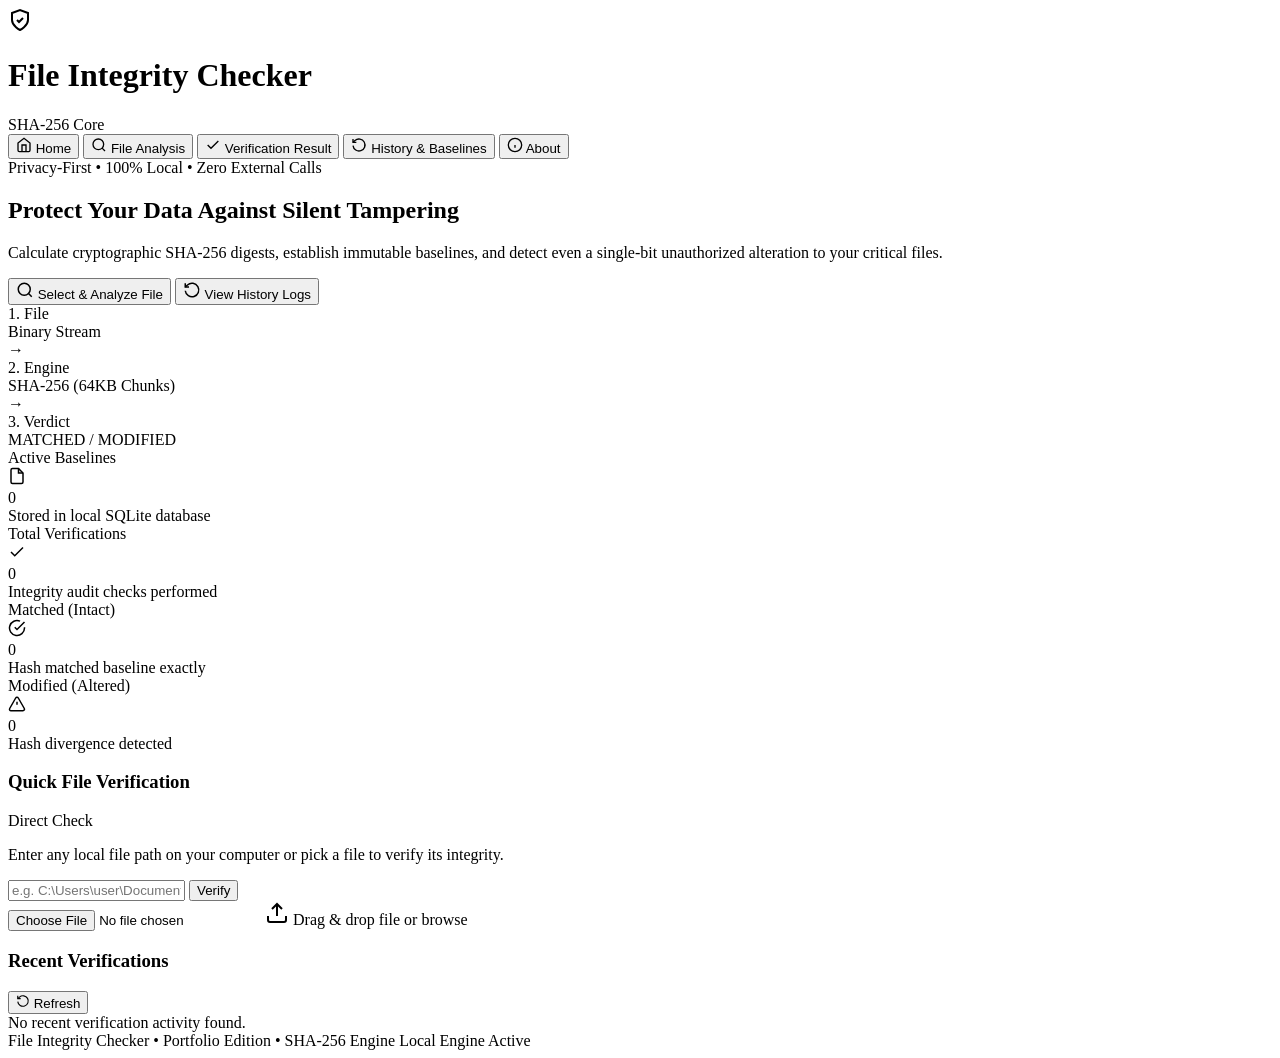
==== web/templates/index.html @ fd6d2591 "feat: complete file integrity checker application with core engine, web UI, CLI, tests, and document" ====
<!DOCTYPE html>
<html lang="en">
<head>
  <meta charset="UTF-8">
  <meta name="viewport" content="width=device-width, initial-scale=1.0">
  <title>File Integrity Checker — Cryptographic SHA-256 Verification</title>
  <meta name="description" content="A lightweight, local cybersecurity utility to establish trusted SHA-256 baselines, detect unauthorized file modifications, and verify file integrity.">
  <link rel="preconnect" href="https://fonts.googleapis.com">
  <link rel="preconnect" href="https://fonts.gstatic.com" crossorigin>
  <link href="https://fonts.googleapis.com/css2?family=Inter:wght@300;400;500;600;700&family=JetBrains+Mono:wght@400;500;600&display=swap" rel="stylesheet">
  <link rel="stylesheet" href="/static/css/style.css">
</head>
<body class="dark-theme">
  <!-- Toast Container -->
  <div id="toastContainer" class="toast-container" aria-live="polite"></div>

  <!-- Header & Navigation -->
  <header class="app-header">
    <div class="header-container">
      <div class="brand">
        <div class="brand-icon">
          <svg width="24" height="24" viewBox="0 0 24 24" fill="none" stroke="currentColor" stroke-width="2">
            <path d="M12 22s8-4 8-10V5l-8-3-8 3v7c0 6 8 10 8 10z"/>
            <path d="m9 12 2 2 4-4"/>
          </svg>
        </div>
        <div class="brand-text">
          <h1 class="brand-title">File Integrity Checker</h1>
          <span class="brand-badge">SHA-256 Core</span>
        </div>
      </div>

      <nav class="nav-tabs" role="tablist" aria-label="Main Navigation">
        <button id="tabNavHome" class="nav-tab active" role="tab" aria-selected="true" aria-controls="screenHome" data-tab="home">
          <svg width="16" height="16" viewBox="0 0 24 24" fill="none" stroke="currentColor" stroke-width="2"><path d="m3 9 9-7 9 7v11a2 2 0 0 1-2 2H5a2 2 0 0 1-2-2z"/><polyline points="9 22 9 12 15 12 15 22"/></svg>
          Home
        </button>
        <button id="tabNavAnalyze" class="nav-tab" role="tab" aria-selected="false" aria-controls="screenAnalyze" data-tab="analyze">
          <svg width="16" height="16" viewBox="0 0 24 24" fill="none" stroke="currentColor" stroke-width="2"><circle cx="11" cy="11" r="8"/><path d="m21 21-4.3-4.3"/></svg>
          File Analysis
        </button>
        <button id="tabNavResult" class="nav-tab" role="tab" aria-selected="false" aria-controls="screenResult" data-tab="result">
          <svg width="16" height="16" viewBox="0 0 24 24" fill="none" stroke="currentColor" stroke-width="2"><polyline points="20 6 9 17 4 12"/></svg>
          Verification Result
        </button>
        <button id="tabNavHistory" class="nav-tab" role="tab" aria-selected="false" aria-controls="screenHistory" data-tab="history">
          <svg width="16" height="16" viewBox="0 0 24 24" fill="none" stroke="currentColor" stroke-width="2"><path d="M3 3v5h5"/><path d="M3.05 13A9 9 0 1 0 6 5.3L3 8"/></svg>
          History & Baselines
        </button>
        <button id="tabNavAbout" class="nav-tab" role="tab" aria-selected="false" aria-controls="screenAbout" data-tab="about">
          <svg width="16" height="16" viewBox="0 0 24 24" fill="none" stroke="currentColor" stroke-width="2"><circle cx="12" cy="12" r="10"/><path d="M12 16v-4"/><path d="M12 8h.01"/></svg>
          About
        </button>
      </nav>
    </div>
  </header>

  <!-- Main Content Layout -->
  <main class="main-content">
    
    <!-- ================================================================= -->
    <!-- SCREEN 1: HOME / DASHBOARD                                         -->
    <!-- ================================================================= -->
    <section id="screenHome" class="screen-view active" role="tabpanel" aria-labelledby="tabNavHome">
      <div class="hero-card">
        <div class="hero-content">
          <span class="hero-pill">Privacy-First • 100% Local • Zero External Calls</span>
          <h2 class="hero-title">Protect Your Data Against Silent Tampering</h2>
          <p class="hero-subtitle">
            Calculate cryptographic SHA-256 digests, establish immutable baselines, and detect even a single-bit unauthorized alteration to your critical files.
          </p>
          <div class="hero-actions">
            <button id="btnHeroAnalyze" class="btn btn-primary">
              <svg width="18" height="18" viewBox="0 0 24 24" fill="none" stroke="currentColor" stroke-width="2"><circle cx="11" cy="11" r="8"/><path d="m21 21-4.3-4.3"/></svg>
              Select & Analyze File
            </button>
            <button id="btnHeroHistory" class="btn btn-secondary">
              <svg width="18" height="18" viewBox="0 0 24 24" fill="none" stroke="currentColor" stroke-width="2"><path d="M3 3v5h5"/><path d="M3.05 13A9 9 0 1 0 6 5.3L3 8"/></svg>
              View History Logs
            </button>
          </div>
        </div>
        <div class="hero-graphic">
          <div class="hash-flow-visual">
            <div class="flow-step">
              <span class="flow-badge">1. File</span>
              <div class="flow-card">Binary Stream</div>
            </div>
            <div class="flow-arrow">→</div>
            <div class="flow-step">
              <span class="flow-badge">2. Engine</span>
              <div class="flow-card">SHA-256 (64KB Chunks)</div>
            </div>
            <div class="flow-arrow">→</div>
            <div class="flow-step">
              <span class="flow-badge">3. Verdict</span>
              <div class="flow-card status-matched-text">MATCHED / MODIFIED</div>
            </div>
          </div>
        </div>
      </div>

      <!-- Quick Metrics Summary -->
      <div class="metrics-grid">
        <div class="metric-card">
          <div class="metric-header">
            <span class="metric-label">Active Baselines</span>
            <div class="metric-icon icon-blue">
              <svg width="18" height="18" viewBox="0 0 24 24" fill="none" stroke="currentColor" stroke-width="2"><path d="M14 2H6a2 2 0 0 0-2 2v16a2 2 0 0 0 2 2h12a2 2 0 0 0 2-2V8z"/><polyline points="14 2 14 8 20 8"/></svg>
            </div>
          </div>
          <div id="statTotalBaselines" class="metric-value">0</div>
          <span class="metric-hint">Stored in local SQLite database</span>
        </div>

        <div class="metric-card">
          <div class="metric-header">
            <span class="metric-label">Total Verifications</span>
            <div class="metric-icon icon-cyan">
              <svg width="18" height="18" viewBox="0 0 24 24" fill="none" stroke="currentColor" stroke-width="2"><polyline points="20 6 9 17 4 12"/></svg>
            </div>
          </div>
          <div id="statTotalVerifications" class="metric-value">0</div>
          <span class="metric-hint">Integrity audit checks performed</span>
        </div>

        <div class="metric-card">
          <div class="metric-header">
            <span class="metric-label">Matched (Intact)</span>
            <div class="metric-icon icon-green">
              <svg width="18" height="18" viewBox="0 0 24 24" fill="none" stroke="currentColor" stroke-width="2"><path d="M22 11.08V12a10 10 0 1 1-5.93-9.14"/><polyline points="22 4 12 14.01 9 11.01"/></svg>
            </div>
          </div>
          <div id="statMatched" class="metric-value text-green">0</div>
          <span class="metric-hint">Hash matched baseline exactly</span>
        </div>

        <div class="metric-card">
          <div class="metric-header">
            <span class="metric-label">Modified (Altered)</span>
            <div class="metric-icon icon-amber">
              <svg width="18" height="18" viewBox="0 0 24 24" fill="none" stroke="currentColor" stroke-width="2"><path d="m21.73 18-8-14a2 2 0 0 0-3.48 0l-8 14A2 2 0 0 0 4 21h16a2 2 0 0 0 1.73-3Z"/><line x1="12" y1="9" x2="12" y2="13"/><line x1="12" y1="17" x2="12.01" y2="17"/></svg>
            </div>
          </div>
          <div id="statModified" class="metric-value text-amber">0</div>
          <span class="metric-hint">Hash divergence detected</span>
        </div>
      </div>

      <!-- Quick Action / Recent Verification Section -->
      <div class="home-two-col">
        <!-- Fast Verification Card -->
        <div class="panel-card">
          <div class="panel-header">
            <h3 class="panel-title">Quick File Verification</h3>
            <span class="panel-tag">Direct Check</span>
          </div>
          <p class="panel-desc">Enter any local file path on your computer or pick a file to verify its integrity.</p>
          <div class="input-group">
            <input type="text" id="quickFilePathInput" class="form-input" placeholder="e.g. C:\Users\user\Documents\contract.pdf" aria-label="Quick file path input">
            <button id="btnQuickVerify" class="btn btn-primary">Verify</button>
          </div>
          <div class="quick-file-drag">
            <input type="file" id="quickFileInput" class="file-hidden-input" aria-label="Upload file for quick verify">
            <label for="quickFileInput" class="file-drop-area">
              <svg width="24" height="24" viewBox="0 0 24 24" fill="none" stroke="currentColor" stroke-width="2"><path d="M21 15v4a2 2 0 0 1-2 2H5a2 2 0 0 1-2-2v-4"/><polyline points="17 8 12 3 7 8"/><line x1="12" y1="3" x2="12" y2="15"/></svg>
              <span>Drag & drop file or browse</span>
            </label>
          </div>
        </div>

        <!-- Recent Audit Activity -->
        <div class="panel-card">
          <div class="panel-header">
            <h3 class="panel-title">Recent Verifications</h3>
            <button id="btnRefreshStats" class="btn btn-ghost btn-sm" title="Refresh metrics and activity">
              <svg width="14" height="14" viewBox="0 0 24 24" fill="none" stroke="currentColor" stroke-width="2"><path d="M3 3v5h5"/><path d="M3.05 13A9 9 0 1 0 6 5.3L3 8"/></svg>
              Refresh
            </button>
          </div>
          <div id="homeRecentActivityList" class="recent-list">
            <div class="empty-state-sm">No recent verification activity found.</div>
          </div>
        </div>
      </div>
    </section>

    <!-- ================================================================= -->
    <!-- SCREEN 2: FILE ANALYSIS                                            -->
    <!-- ================================================================= -->
    <section id="screenAnalyze" class="screen-view" role="tabpanel" aria-labelledby="tabNavAnalyze" hidden>
      <div class="section-header">
        <div>
          <h2 class="section-title">Cryptographic File Analysis</h2>
          <p class="section-desc">Inspect filesystem metadata, stream data through the SHA-256 engine, and establish trusted baselines.</p>
        </div>
      </div>

      <!-- File Input Selector -->
      <div class="panel-card">
        <div class="input-selection-tabs">
          <button id="tabInputPath" class="input-subtab active" data-subtab="path">Local Path Input</button>
          <button id="tabInputUpload" class="input-subtab" data-subtab="upload">File Picker / Drag & Drop</button>
        </div>

        <div id="subtabPathContent" class="subtab-content active">
          <label for="analyzeFilePathInput" class="input-label">Absolute or Relative Local File Path</label>
          <div class="input-group">
            <input type="text" id="analyzeFilePathInput" class="form-input" placeholder="e.g. D:\projects\documents\security_policy.pdf" aria-label="Target file path">
            <button id="btnRunAnalysis" class="btn btn-primary">
              <svg width="16" height="16" viewBox="0 0 24 24" fill="none" stroke="currentColor" stroke-width="2"><circle cx="11" cy="11" r="8"/><path d="m21 21-4.3-4.3"/></svg>
              Analyze File
            </button>
          </div>
          <span class="input-hint">The application reads the file strictly in read-only binary mode. It never executes or transmits file data.</span>
        </div>

        <div id="subtabUploadContent" class="subtab-content">
          <div class="file-dropzone" id="fileDropzone">
            <input type="file" id="analyzeFileInput" class="file-hidden-input" aria-label="Drop target file">
            <div class="dropzone-content">
              <div class="dropzone-icon">
                <svg width="40" height="40" viewBox="0 0 24 24" fill="none" stroke="currentColor" stroke-width="1.5"><path d="M21 15v4a2 2 0 0 1-2 2H5a2 2 0 0 1-2-2v-4"/><polyline points="17 8 12 3 7 8"/><line x1="12" y1="3" x2="12" y2="15"/></svg>
              </div>
              <p class="dropzone-text"><strong>Click to browse</strong> or drag & drop a file here</p>
              <span class="dropzone-hint">Files are staged locally for chunked SHA-256 analysis</span>
            </div>
          </div>
        </div>
      </div>

      <!-- Analysis Results Card (Hidden until analyzed) -->
      <div id="analysisResultCard" class="panel-card analysis-card" style="display: none;">
        <div class="panel-header">
          <div class="file-title-wrapper">
            <div class="file-type-icon">
              <svg width="24" height="24" viewBox="0 0 24 24" fill="none" stroke="currentColor" stroke-width="2"><path d="M14 2H6a2 2 0 0 0-2 2v16a2 2 0 0 0 2 2h12a2 2 0 0 0 2-2V8z"/><polyline points="14 2 14 8 20 8"/></svg>
            </div>
            <div>
              <h3 id="anaFileName" class="panel-title">filename.ext</h3>
              <span id="anaBaselineStatusBadge" class="badge badge-neutral">No Baseline</span>
            </div>
          </div>
          <div class="card-actions">
            <button id="btnCreateBaseline" class="btn btn-success">
              <svg width="16" height="16" viewBox="0 0 24 24" fill="none" stroke="currentColor" stroke-width="2"><path d="M19 21H5a2 2 0 0 1-2-2V5a2 2 0 0 1 2-2h11l5 5v11a2 2 0 0 1-2 2z"/><polyline points="17 21 17 13 7 13 7 21"/><polyline points="7 3 7 8 15 8"/></svg>
              Create / Update Baseline
            </button>
            <button id="btnVerifyAnalyzedFile" class="btn btn-primary">
              <svg width="16" height="16" viewBox="0 0 24 24" fill="none" stroke="currentColor" stroke-width="2"><polyline points="20 6 9 17 4 12"/></svg>
              Verify File Integrity
            </button>
          </div>
        </div>

        <div class="metadata-grid">
          <div class="meta-item">
            <span class="meta-label">Canonical Path</span>
            <div class="meta-value mono" id="anaFilePath">-</div>
          </div>
          <div class="meta-item">
            <span class="meta-label">File Size</span>
            <div class="meta-value" id="anaFileSize">-</div>
          </div>
          <div class="meta-item">
            <span class="meta-label">Last Modified (Disk)</span>
            <div class="meta-value" id="anaLastModified">-</div>
          </div>
          <div class="meta-item">
            <span class="meta-label">Analysis Timestamp</span>
            <div class="meta-value" id="anaAnalysisTime">-</div>
          </div>
        </div>

        <!-- SHA-256 Digest Box -->
        <div class="hash-box">
          <div class="hash-header">
            <span class="hash-label">
              <svg width="14" height="14" viewBox="0 0 24 24" fill="none" stroke="currentColor" stroke-width="2"><rect x="3" y="11" width="18" height="11" rx="2" ry="2"/><path d="M7 11V7a5 5 0 0 1 10 0v4"/></svg>
              SHA-256 Cryptographic Checksum
            </span>
            <button id="btnCopyHash" class="btn btn-ghost btn-xs" title="Copy hash to clipboard">
              <svg width="14" height="14" viewBox="0 0 24 24" fill="none" stroke="currentColor" stroke-width="2"><rect x="9" y="9" width="13" height="13" rx="2" ry="2"/><path d="M5 15H4a2 2 0 0 1-2-2V4a2 2 0 0 1 2-2h9a2 2 0 0 1 2 2v1"/></svg>
              Copy Hash
            </button>
          </div>
          <div class="hash-value mono" id="anaSha256">-</div>
        </div>

        <!-- Baseline Comparison Preview (if exists) -->
        <div id="anaBaselinePreview" class="baseline-preview-card" style="display: none;">
          <div class="baseline-preview-header">
            <span class="panel-tag">Existing Trusted Baseline</span>
            <span id="anaBaselineCreated" class="text-muted">Established: -</span>
          </div>
          <div class="hash-diff-row">
            <div class="hash-diff-item">
              <span class="diff-title">Stored Baseline Hash:</span>
              <div id="anaBaselineHashVal" class="diff-hash mono">-</div>
            </div>
            <div class="hash-diff-item">
              <span class="diff-title">Current File Hash:</span>
              <div id="anaCurrentHashVal" class="diff-hash mono">-</div>
            </div>
          </div>
        </div>
      </div>
    </section>

    <!-- ================================================================= -->
    <!-- SCREEN 3: VERIFICATION RESULT                                      -->
    <!-- ================================================================= -->
    <section id="screenResult" class="screen-view" role="tabpanel" aria-labelledby="tabNavResult" hidden>
      <div class="section-header">
        <div>
          <h2 class="section-title">Integrity Verification Verdict</h2>
          <p class="section-desc">Comprehensive side-by-side comparison between the stored trusted baseline and current cryptographic state.</p>
        </div>
      </div>

      <!-- No result placeholder -->
      <div id="resultEmptyState" class="panel-card empty-container">
        <div class="empty-icon">
          <svg width="48" height="48" viewBox="0 0 24 24" fill="none" stroke="currentColor" stroke-width="1.5"><polyline points="20 6 9 17 4 12"/><circle cx="12" cy="12" r="10"/></svg>
        </div>
        <h3 class="empty-title">No Active Verification</h3>
        <p class="empty-desc">Select a file from the Home or File Analysis screen and initiate a verification check to view detailed results.</p>
        <button id="btnGoToAnalyze" class="btn btn-primary">Go to File Analysis</button>
      </div>

      <!-- Active Result Card -->
      <div id="resultCard" class="result-card" style="display: none;">
        <!-- Status Banner -->
        <div id="resultStatusBanner" class="result-banner status-matched">
          <div class="banner-icon" id="resultStatusIcon">
            <svg width="32" height="32" viewBox="0 0 24 24" fill="none" stroke="currentColor" stroke-width="2.5"><polyline points="20 6 9 17 4 12"/></svg>
          </div>
          <div class="banner-info">
            <span class="banner-status-text" id="resultStatusText">MATCHED</span>
            <p class="banner-explanation" id="resultExplanation">Integrity verified. Current SHA-256 hash matches the trusted baseline exactly.</p>
          </div>
          <div class="banner-actions">
            <button id="btnDownloadReport" class="btn btn-secondary btn-sm">
              <svg width="14" height="14" viewBox="0 0 24 24" fill="none" stroke="currentColor" stroke-width="2"><path d="M21 15v4a2 2 0 0 1-2 2H5a2 2 0 0 1-2-2v-4"/><polyline points="7 10 12 15 17 10"/><line x1="12" y1="15" x2="12" y2="3"/></svg>
              Download Report
            </button>
          </div>
        </div>

        <!-- Target File Information -->
        <div class="result-section">
          <h4 class="result-section-title">Audit Target Details</h4>
          <div class="metadata-grid">
            <div class="meta-item">
              <span class="meta-label">File Name</span>
              <div class="meta-value" id="resFileName">-</div>
            </div>
            <div class="meta-item">
              <span class="meta-label">File Path</span>
              <div class="meta-value mono" id="resFilePath">-</div>
            </div>
            <div class="meta-item">
              <span class="meta-label">Verified At (UTC)</span>
              <div class="meta-value" id="resVerifiedAt">-</div>
            </div>
            <div class="meta-item">
              <span class="meta-label">Baseline Established</span>
              <div class="meta-value" id="resBaselineCreated">-</div>
            </div>
          </div>
        </div>

        <!-- Side-by-Side Cryptographic Digest Diff -->
        <div class="result-section">
          <h4 class="result-section-title">Cryptographic Digest Comparison (SHA-256)</h4>
          <div class="hash-comparison-table">
            <div class="hash-row">
              <div class="hash-cell-label">
                <span class="badge badge-neutral">Baseline Digest</span>
              </div>
              <div class="hash-cell-value mono" id="resBaselineHash">-</div>
              <div class="hash-cell-action">
                <button class="btn btn-ghost btn-xs" id="btnCopyBaselineHash" title="Copy baseline hash">Copy</button>
              </div>
            </div>
            <div class="hash-row">
              <div class="hash-cell-label">
                <span class="badge badge-neutral">Current Digest</span>
              </div>
              <div class="hash-cell-value mono" id="resCurrentHash">-</div>
              <div class="hash-cell-action">
                <button class="btn btn-ghost btn-xs" id="btnCopyCurrentHash" title="Copy current hash">Copy</button>
              </div>
            </div>
          </div>
        </div>

        <!-- Context & Security Guidance -->
        <div class="result-section advisory-box">
          <div class="advisory-icon">
            <svg width="20" height="20" viewBox="0 0 24 24" fill="none" stroke="currentColor" stroke-width="2"><circle cx="12" cy="12" r="10"/><line x1="12" y1="8" x2="12" y2="12"/><line x1="12" y1="16" x2="12.01" y2="16"/></svg>
          </div>
          <div class="advisory-text">
            <strong>Security Advisory:</strong>
            <p id="resAdvisoryText">
              A <code>MATCHED</code> result confirms cryptographic consistency with the established baseline. It verifies that not a single bit has been altered, injected, or truncated since the baseline was recorded. It does not replace behavior-based antivirus scanning.
            </p>
          </div>
        </div>
      </div>
    </section>

    <!-- ================================================================= -->
    <!-- SCREEN 4: HISTORY & BASELINES                                      -->
    <!-- ================================================================= -->
    <section id="screenHistory" class="screen-view" role="tabpanel" aria-labelledby="tabNavHistory" hidden>
      <div class="section-header">
        <div>
          <h2 class="section-title">Verification Audit History & Baselines</h2>
          <p class="section-desc">Persistent local records stored in SQLite database. Review historical verification results and active baselines.</p>
        </div>
      </div>

      <!-- Subtabs: History vs Baselines -->
      <div class="panel-card">
        <div class="history-controls">
          <div class="input-selection-tabs">
            <button id="tabSubHistory" class="input-subtab active" data-historytab="logs">Audit Logs</button>
            <button id="tabSubBaselines" class="input-subtab" data-historytab="baselines">Stored Baselines</button>
          </div>

          <div class="filter-controls" id="historyFilters">
            <label for="filterStatus" class="filter-label">Filter Status:</label>
            <select id="filterStatus" class="form-select">
              <option value="">All Statuses</option>
              <option value="MATCHED">MATCHED</option>
              <option value="MODIFIED">MODIFIED</option>
              <option value="MISSING">MISSING</option>
              <option value="ERROR">ERROR</option>
            </select>
            <button id="btnReloadHistory" class="btn btn-secondary btn-sm">
              <svg width="14" height="14" viewBox="0 0 24 24" fill="none" stroke="currentColor" stroke-width="2"><path d="M3 3v5h5"/><path d="M3.05 13A9 9 0 1 0 6 5.3L3 8"/></svg>
              Refresh
            </button>
          </div>
        </div>

        <!-- History Table View -->
        <div id="historyLogsView" class="table-container">
          <table class="data-table" id="tableHistory">
            <thead>
              <tr>
                <th>ID</th>
                <th>Status</th>
                <th>File Name</th>
                <th>Timestamp (UTC)</th>
                <th>Current SHA-256</th>
                <th>Actions</th>
              </tr>
            </thead>
            <tbody id="historyTableBody">
              <tr><td colspan="6" class="text-center">Loading audit history...</td></tr>
            </tbody>
          </table>
        </div>

        <!-- Baselines Table View -->
        <div id="historyBaselinesView" class="table-container" style="display: none;">
          <table class="data-table" id="tableBaselines">
            <thead>
              <tr>
                <th>ID</th>
                <th>File Name</th>
                <th>Size</th>
                <th>Created (UTC)</th>
                <th>Last Verified</th>
                <th>Baseline SHA-256</th>
                <th>Actions</th>
              </tr>
            </thead>
            <tbody id="baselinesTableBody">
              <tr><td colspan="7" class="text-center">Loading stored baselines...</td></tr>
            </tbody>
          </table>
        </div>
      </div>
    </section>

    <!-- ================================================================= -->
    <!-- SCREEN 5: ABOUT & CONCEPTS                                         -->
    <!-- ================================================================= -->
    <section id="screenAbout" class="screen-view" role="tabpanel" aria-labelledby="tabNavAbout" hidden>
      <div class="section-header">
        <div>
          <h2 class="section-title">About File Integrity Checking</h2>
          <p class="section-desc">Fundamental concepts, cryptographic principles, security guarantees, and tool limitations.</p>
        </div>
      </div>

      <div class="about-grid">
        <!-- Concept Card 1: What is File Integrity? -->
        <div class="panel-card concept-card">
          <div class="concept-icon">
            <svg width="24" height="24" viewBox="0 0 24 24" fill="none" stroke="currentColor" stroke-width="2"><path d="M12 22s8-4 8-10V5l-8-3-8 3v7c0 6 8 10 8 10z"/></svg>
          </div>
          <h3 class="panel-title">What is File Integrity?</h3>
          <p class="concept-text">
            File integrity refers to the assurance that digital files remain intact, genuine, and unaltered from their original trusted state. In cybersecurity, unauthorized changes can occur due to malicious tampering (ransomware, backdoors, trojans), transmission corruption, or accidental disk faults.
          </p>
          <div class="concept-highlight">
            Integrity is the "I" in the foundational <strong>CIA Triad</strong> (Confidentiality, Integrity, Availability).
          </div>
        </div>

        <!-- Concept Card 2: What is SHA-256? -->
        <div class="panel-card concept-card">
          <div class="concept-icon">
            <svg width="24" height="24" viewBox="0 0 24 24" fill="none" stroke="currentColor" stroke-width="2"><rect x="3" y="11" width="18" height="11" rx="2" ry="2"/><path d="M7 11V7a5 5 0 0 1 10 0v4"/></svg>
          </div>
          <h3 class="panel-title">What is SHA-256?</h3>
          <p class="concept-text">
            <strong>Secure Hash Algorithm 256-bit</strong> (SHA-256) is a member of the NIST-standardized SHA-2 family. It maps arbitrary data of any size into a fixed-length 256-bit (64-character hexadecimal) cryptographic digest.
          </p>
          <ul class="concept-list">
            <li><strong>Deterministic:</strong> The same file content always produces the exact same 64-character hash.</li>
            <li><strong>Avalanche Effect:</strong> Changing just 1 bit in a multi-gigabyte file completely randomizes the output hash digest.</li>
            <li><strong>Collision Resistant:</strong> Computationally impossible to find two different files that produce the same digest.</li>
          </ul>
        </div>

        <!-- Concept Card 3: Hashing vs Encryption -->
        <div class="panel-card concept-card">
          <div class="concept-icon">
            <svg width="24" height="24" viewBox="0 0 24 24" fill="none" stroke="currentColor" stroke-width="2"><polyline points="16 18 22 12 16 6"/><polyline points="8 6 2 12 8 18"/></svg>
          </div>
          <h3 class="panel-title">Hashing vs Encryption</h3>
          <p class="concept-text">
            A common misconception in cybersecurity is confusing cryptographic hashing with encryption.
          </p>
          <div class="comparison-pills">
            <div class="pill-box">
              <span class="pill-title text-green">Hashing (One-Way)</span>
              <p>Irreversible mathematical transformation. You cannot recover the original file from the hash digest. Used for <strong>integrity</strong> verification.</p>
            </div>
            <div class="pill-box">
              <span class="pill-title text-blue">Encryption (Two-Way)</span>
              <p>Reversible transformation requiring a secret key to decrypt back to plaintext. Used for <strong>confidentiality</strong>.</p>
            </div>
          </div>
        </div>

        <!-- Concept Card 4: Tool Scope & Limitations -->
        <div class="panel-card concept-card">
          <div class="concept-icon">
            <svg width="24" height="24" viewBox="0 0 24 24" fill="none" stroke="currentColor" stroke-width="2"><circle cx="12" cy="12" r="10"/><line x1="4.93" y1="4.93" x2="19.07" y2="19.07"/></svg>
          </div>
          <h3 class="panel-title">Scope & Limitations</h3>
          <p class="concept-text">
            Understanding what this utility does and does not do is essential for practical security posture:
          </p>
          <ul class="concept-list">
            <li><strong>MATCHED != Malware-Free:</strong> If you baseline a malicious file, a MATCHED check only confirms the file is identical to that malicious baseline.</li>
            <li><strong>Local Scope:</strong> Baselines and verification histories are kept strictly in a local SQLite file (<code>integrity_checker.db</code>).</li>
            <li><strong>Zero External Transmission:</strong> Your files and hashes are never sent across a network or uploaded to cloud services.</li>
          </ul>
        </div>
      </div>
    </section>

  </main>

  <!-- Report Modal -->
  <div id="reportModal" class="modal-overlay" style="display: none;" role="dialog" aria-modal="true" aria-labelledby="modalTitle">
    <div class="modal-dialog">
      <div class="modal-header">
        <h3 id="modalTitle" class="modal-title">Verification Audit Report</h3>
        <button id="btnCloseModal" class="modal-close" aria-label="Close modal">&times;</button>
      </div>
      <div class="modal-body">
        <pre id="modalReportContent" class="modal-pre"></pre>
      </div>
      <div class="modal-footer">
        <button id="btnCopyModalReport" class="btn btn-secondary">Copy to Clipboard</button>
        <button id="btnDownloadModalReport" class="btn btn-primary">Save to File</button>
      </div>
    </div>
  </div>

  <footer class="app-footer">
    <div class="footer-container">
      <span>File Integrity Checker • Portfolio Edition • SHA-256 Engine</span>
      <span class="footer-status">
        <span class="status-indicator-dot"></span> Local Engine Active
      </span>
    </div>
  </footer>

  <script src="/static/js/app.js"></script>
</body>
</html>
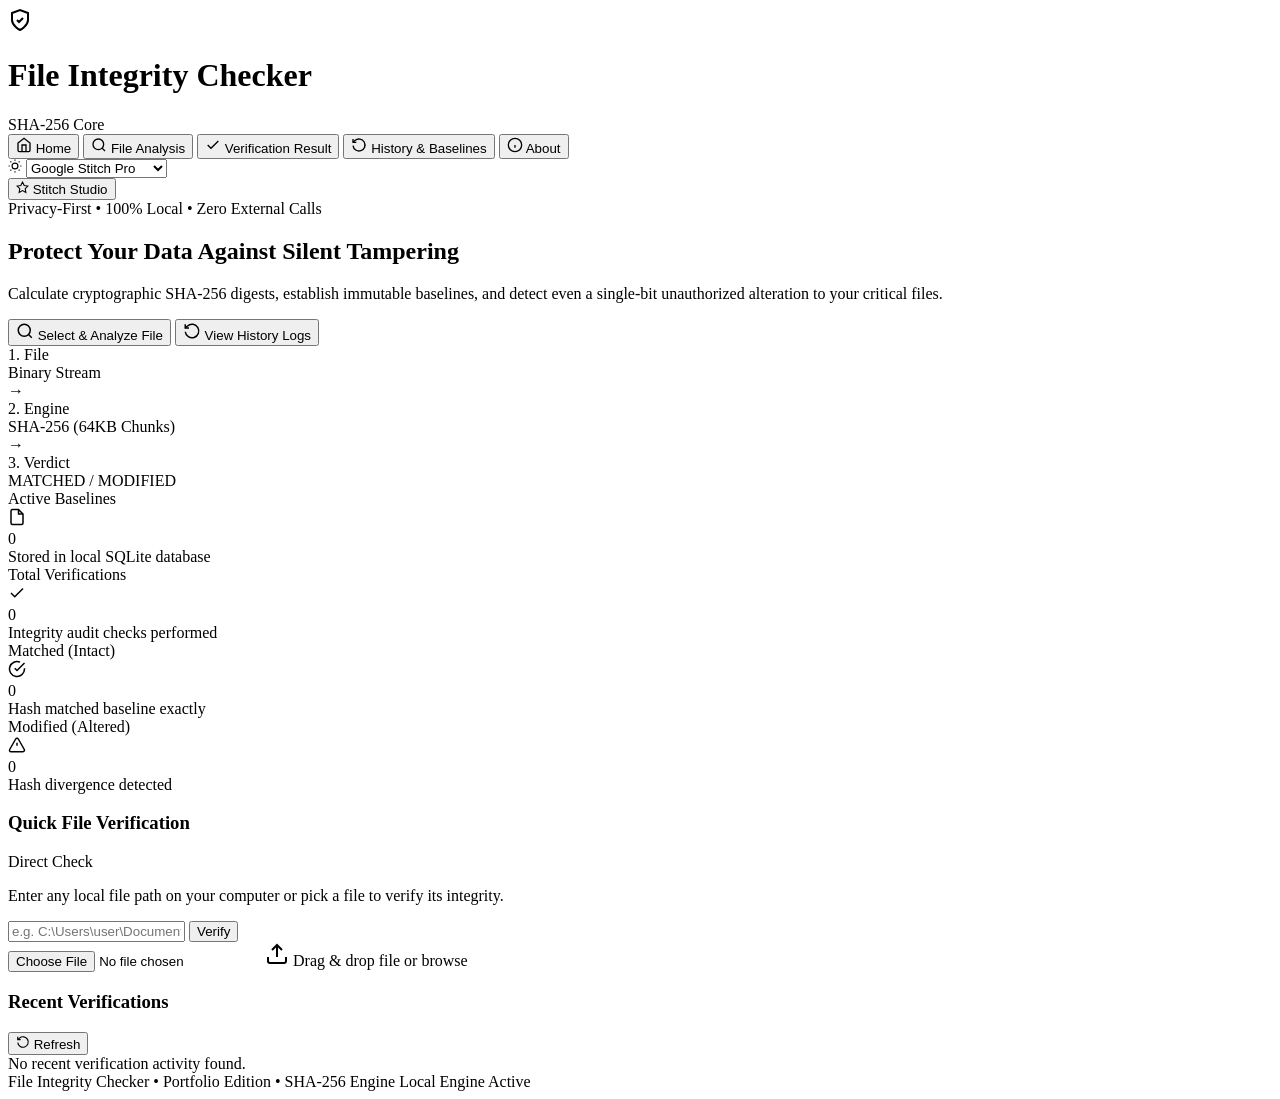
==== commit 1d8d27f8: "feat(ui): add Google Stitch Pro theme, multi-theme switcher, and Stitch Studio token bridge" ====
--- a/web/templates/index.html
+++ b/web/templates/index.html
@@ -52,6 +52,27 @@
           About
         </button>
       </nav>
+
+      <!-- Theme Switcher & Google Stitch Studio -->
+      <div class="header-actions">
+        <div class="theme-selector-box">
+          <svg class="theme-icon" width="14" height="14" viewBox="0 0 24 24" fill="none" stroke="currentColor" stroke-width="2">
+            <circle cx="12" cy="12" r="5"/><path d="M12 1v2M12 21v2M4.22 4.22l1.42 1.42M18.36 18.36l1.42 1.42M1 12h2M21 12h2M4.22 19.78l1.42-1.42M18.36 5.64l1.42-1.42"/>
+          </svg>
+          <select id="themeSelect" class="theme-dropdown" aria-label="Select UI Theme">
+            <option value="stitch-dark">Google Stitch Pro</option>
+            <option value="cyber-obsidian">Obsidian Matrix</option>
+            <option value="midnight-neon">Midnight Cyberpunk</option>
+            <option value="clean-slate">Slate Titanium</option>
+          </select>
+        </div>
+        <button id="btnOpenStitchStudio" class="btn-stitch-badge" title="Open Google Stitch Design Studio & Token Bridge" type="button">
+          <svg width="13" height="13" viewBox="0 0 24 24" fill="none" stroke="currentColor" stroke-width="2">
+            <polygon points="12 2 15.09 8.26 22 9.27 17 14.14 18.18 21.02 12 17.77 5.82 21.02 7 14.14 2 9.27 8.91 8.26 12 2"/>
+          </svg>
+          <span>Stitch Studio</span>
+        </button>
+      </div>
     </div>
   </header>
 
@@ -396,14 +417,14 @@
         </div>
 
         <!-- Context & Security Guidance -->
-        <div class="result-section advisory-box">
-          <div class="advisory-icon">
+        <div id="resAdvisoryCard" class="result-section advisory-box">
+          <div class="advisory-icon" id="resAdvisoryIcon">
             <svg width="20" height="20" viewBox="0 0 24 24" fill="none" stroke="currentColor" stroke-width="2"><circle cx="12" cy="12" r="10"/><line x1="12" y1="8" x2="12" y2="12"/><line x1="12" y1="16" x2="12.01" y2="16"/></svg>
           </div>
           <div class="advisory-text">
-            <strong>Security Advisory:</strong>
+            <strong id="resAdvisoryTitle">Security Advisory:</strong>
             <p id="resAdvisoryText">
-              A <code>MATCHED</code> result confirms cryptographic consistency with the established baseline. It verifies that not a single bit has been altered, injected, or truncated since the baseline was recorded. It does not replace behavior-based antivirus scanning.
+              Verification details and tailored cryptographic guidance will be displayed here.
             </p>
           </div>
         </div>
@@ -564,6 +585,24 @@
             <li><strong>Zero External Transmission:</strong> Your files and hashes are never sent across a network or uploaded to cloud services.</li>
           </ul>
         </div>
+
+        <!-- Concept Card 5: Google Stitch Integration -->
+        <div class="panel-card concept-card">
+          <div class="concept-icon stitch-accent-icon">
+            <svg width="24" height="24" viewBox="0 0 24 24" fill="none" stroke="currentColor" stroke-width="2">
+              <polygon points="12 2 15.09 8.26 22 9.27 17 14.14 18.18 21.02 12 17.77 5.82 21.02 7 14.14 2 9.27 8.91 8.26 12 2"/>
+            </svg>
+          </div>
+          <h3 class="panel-title">Google Stitch Integration & Tokens</h3>
+          <p class="concept-text">
+            Architected with Google Stitch (Google Labs AI design-to-code suite at <code>stitch.withgoogle.com</code>):
+          </p>
+          <ul class="concept-list">
+            <li><strong>AI-Native Design Tokens:</strong> Uses modular CSS custom properties aligned with Google Stitch token schemas.</li>
+            <li><strong>Interactive Stitch Studio:</strong> Export active design tokens or import custom JSON tokens on the fly.</li>
+            <li><strong>Local Isolation:</strong> Design tokens apply strictly in your client browser. File digests and database records remain 100% private and offline.</li>
+          </ul>
+        </div>
       </div>
     </section>
 
@@ -582,6 +621,83 @@
       <div class="modal-footer">
         <button id="btnCopyModalReport" class="btn btn-secondary">Copy to Clipboard</button>
         <button id="btnDownloadModalReport" class="btn btn-primary">Save to File</button>
+      </div>
+    </div>
+  </div>
+
+  <!-- Google Stitch Studio & Token Bridge Modal -->
+  <div id="stitchModal" class="modal-overlay" style="display: none;" role="dialog" aria-modal="true" aria-labelledby="stitchModalTitle">
+    <div class="modal-dialog modal-dialog-lg">
+      <div class="modal-header">
+        <div class="stitch-header-group">
+          <div class="stitch-badge">
+            <svg width="14" height="14" viewBox="0 0 24 24" fill="none" stroke="currentColor" stroke-width="2">
+              <polygon points="12 2 15.09 8.26 22 9.27 17 14.14 18.18 21.02 12 17.77 5.82 21.02 7 14.14 2 9.27 8.91 8.26 12 2"/>
+            </svg>
+            <span>Google Stitch Bridge</span>
+          </div>
+          <h3 id="stitchModalTitle" class="modal-title">Google Stitch Design Studio & Token Sync</h3>
+        </div>
+        <button id="btnCloseStitchModal" class="modal-close" aria-label="Close Stitch Studio">&times;</button>
+      </div>
+
+      <div class="modal-body">
+        <div class="stitch-connection-banner">
+          <div class="stitch-pulse-dot"></div>
+          <div>
+            <strong>Google Stitch Connected (Local Mode)</strong>
+            <p>Export tokens for Google Stitch (stitch.withgoogle.com) or import custom AI-generated JSON palettes.</p>
+          </div>
+        </div>
+
+        <div class="stitch-section">
+          <label class="stitch-label">Quick Preset Palettes:</label>
+          <div class="stitch-presets-row">
+            <button type="button" class="stitch-preset-btn" data-preset="stitch-dark">
+              <span class="preset-swatch stitch-swatch-cyan"></span> Google Stitch Pro
+            </button>
+            <button type="button" class="stitch-preset-btn" data-preset="cyber-obsidian">
+              <span class="preset-swatch stitch-swatch-emerald"></span> Obsidian Matrix
+            </button>
+            <button type="button" class="stitch-preset-btn" data-preset="midnight-neon">
+              <span class="preset-swatch stitch-swatch-magenta"></span> Midnight Cyberpunk
+            </button>
+            <button type="button" class="stitch-preset-btn" data-preset="clean-slate">
+              <span class="preset-swatch stitch-swatch-sky"></span> Slate Titanium
+            </button>
+          </div>
+        </div>
+
+        <div class="stitch-section">
+          <div class="stitch-label-row">
+            <label for="stitchTokenEditor" class="stitch-label">Active Design Tokens (JSON):</label>
+            <span class="stitch-schema-tag">Stitch v2 Token Spec</span>
+          </div>
+          <textarea id="stitchTokenEditor" class="stitch-token-textarea" rows="8" spellcheck="false" aria-label="Google Stitch Design Tokens JSON"></textarea>
+          <div id="stitchTokenFeedback" class="stitch-feedback"></div>
+        </div>
+
+        <div class="stitch-actions-row">
+          <button id="btnCopyStitchTokens" type="button" class="btn btn-secondary btn-sm">
+            <svg width="14" height="14" viewBox="0 0 24 24" fill="none" stroke="currentColor" stroke-width="2"><rect x="9" y="9" width="13" height="13" rx="2" ry="2"/><path d="M5 15H4a2 2 0 0 1-2-2V4a2 2 0 0 1 2-2h9a2 2 0 0 1 2 2v1"/></svg>
+            Copy Tokens (JSON)
+          </button>
+          <button id="btnApplyStitchTokens" type="button" class="btn btn-primary btn-sm">
+            <svg width="14" height="14" viewBox="0 0 24 24" fill="none" stroke="currentColor" stroke-width="2"><polyline points="20 6 9 17 4 12"/></svg>
+            Apply Custom Tokens
+          </button>
+          <button id="btnResetStitchTokens" type="button" class="btn btn-outline btn-sm">
+            Reset to Stitch Pro
+          </button>
+          <a href="https://stitch.withgoogle.com" target="_blank" rel="noopener noreferrer" class="btn btn-outline btn-sm stitch-external-link">
+            <span>Open Google Stitch</span>
+            <svg width="12" height="12" viewBox="0 0 24 24" fill="none" stroke="currentColor" stroke-width="2"><path d="M18 13v6a2 2 0 0 1-2 2H5a2 2 0 0 1-2-2V8a2 2 0 0 1 2-2h6"/><polyline points="15 3 21 3 21 9"/><line x1="10" y1="14" x2="21" y2="3"/></svg>
+          </a>
+        </div>
+      </div>
+
+      <div class="modal-footer">
+        <button id="btnDoneStitchModal" class="btn btn-secondary">Done</button>
       </div>
     </div>
   </div>
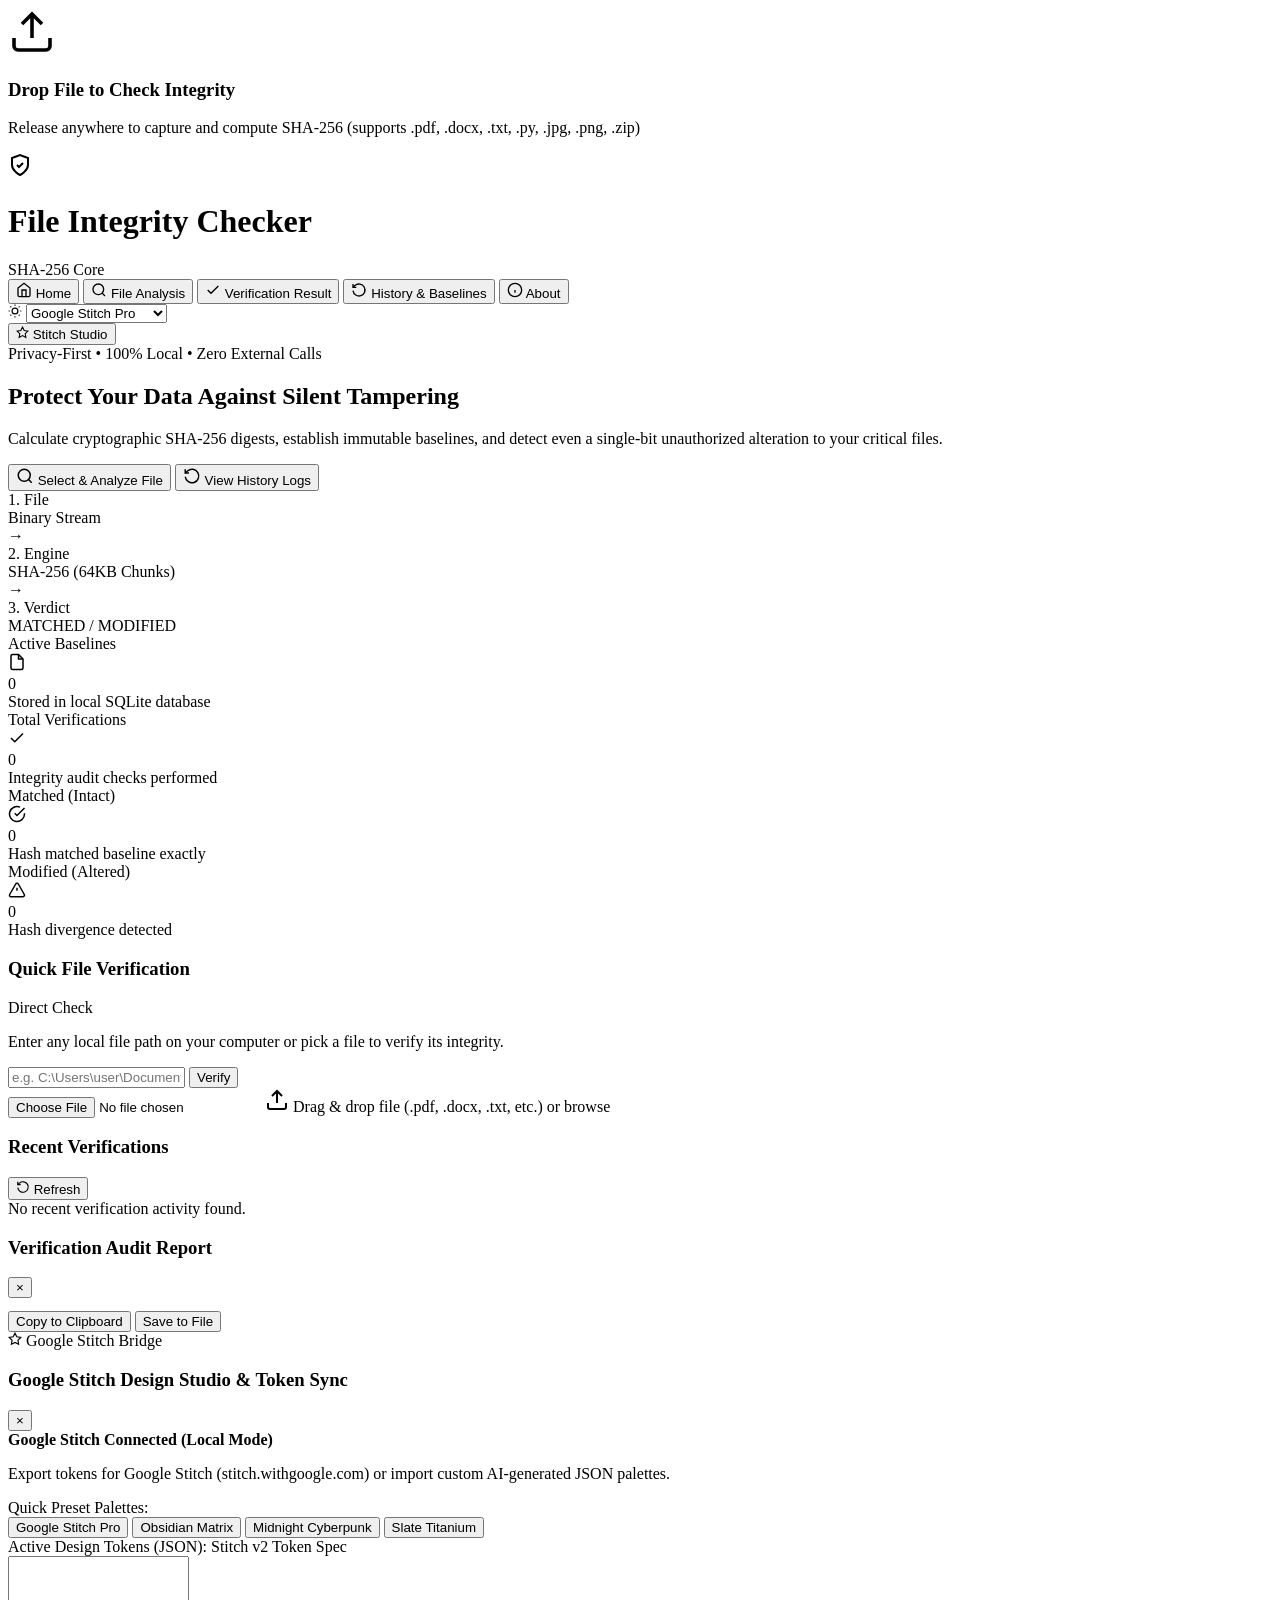
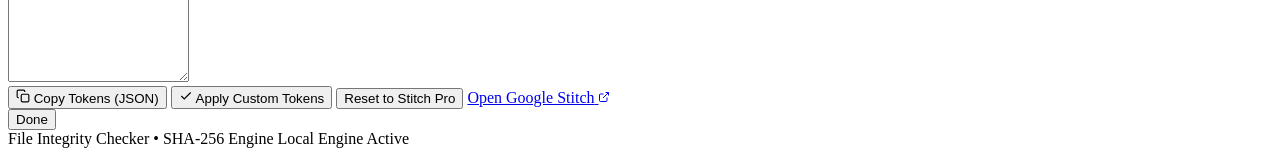
==== commit 01a71a5f: "feat(docs,ui,tests): add multi-format drag-and-drop verification, full photographic evidence, and pr" ====
--- a/web/templates/index.html
+++ b/web/templates/index.html
@@ -8,9 +8,20 @@
   <link rel="preconnect" href="https://fonts.googleapis.com">
   <link rel="preconnect" href="https://fonts.gstatic.com" crossorigin>
   <link href="https://fonts.googleapis.com/css2?family=Inter:wght@300;400;500;600;700&family=JetBrains+Mono:wght@400;500;600&display=swap" rel="stylesheet">
-  <link rel="stylesheet" href="/static/css/style.css">
+  <link rel="stylesheet" href="/static/css/style.css?v=2.7.0">
 </head>
 <body class="dark-theme">
+  <!-- Global Window Drag & Drop Overlay -->
+  <div id="globalDragOverlay" class="global-drag-overlay" aria-hidden="true">
+    <div class="global-drag-card">
+      <div class="global-drag-icon">
+        <svg width="48" height="48" viewBox="0 0 24 24" fill="none" stroke="currentColor" stroke-width="1.8"><path d="M21 15v4a2 2 0 0 1-2 2H5a2 2 0 0 1-2-2v-4"/><polyline points="17 8 12 3 7 8"/><line x1="12" y1="3" x2="12" y2="15"/></svg>
+      </div>
+      <h3 class="global-drag-title">Drop File to Check Integrity</h3>
+      <p class="global-drag-sub">Release anywhere to capture and compute SHA-256 (supports .pdf, .docx, .txt, .py, .jpg, .png, .zip)</p>
+    </div>
+  </div>
+
   <!-- Toast Container -->
   <div id="toastContainer" class="toast-container" aria-live="polite"></div>
 
@@ -181,11 +192,11 @@
             <input type="text" id="quickFilePathInput" class="form-input" placeholder="e.g. C:\Users\user\Documents\contract.pdf" aria-label="Quick file path input">
             <button id="btnQuickVerify" class="btn btn-primary">Verify</button>
           </div>
-          <div class="quick-file-drag">
+          <div class="quick-file-drag" id="homeDropzoneContainer">
             <input type="file" id="quickFileInput" class="file-hidden-input" aria-label="Upload file for quick verify">
-            <label for="quickFileInput" class="file-drop-area">
+            <label for="quickFileInput" class="file-drop-area" id="quickFileDropArea">
               <svg width="24" height="24" viewBox="0 0 24 24" fill="none" stroke="currentColor" stroke-width="2"><path d="M21 15v4a2 2 0 0 1-2 2H5a2 2 0 0 1-2-2v-4"/><polyline points="17 8 12 3 7 8"/><line x1="12" y1="3" x2="12" y2="15"/></svg>
-              <span>Drag & drop file or browse</span>
+              <span id="quickDropText">Drag &amp; drop file (.pdf, .docx, .txt, etc.) or browse</span>
             </label>
           </div>
         </div>
@@ -237,28 +248,31 @@
         </div>
 
         <div id="subtabUploadContent" class="subtab-content">
-          <div class="file-dropzone" id="fileDropzone">
+          <div class="file-dropzone" id="fileDropzone" role="region" aria-label="File drag and drop zone">
             <input type="file" id="analyzeFileInput" class="file-hidden-input" aria-label="Drop target file">
-            <div class="dropzone-content">
-              <div class="dropzone-icon">
+            <div class="dropzone-content" id="dropzoneContent">
+              <div class="dropzone-icon" id="dropzoneIcon">
                 <svg width="40" height="40" viewBox="0 0 24 24" fill="none" stroke="currentColor" stroke-width="1.5"><path d="M21 15v4a2 2 0 0 1-2 2H5a2 2 0 0 1-2-2v-4"/><polyline points="17 8 12 3 7 8"/><line x1="12" y1="3" x2="12" y2="15"/></svg>
               </div>
-              <p class="dropzone-text"><strong>Click to browse</strong> or drag & drop a file here</p>
-              <span class="dropzone-hint">Files are staged locally for chunked SHA-256 analysis</span>
+              <p class="dropzone-text" id="dropzoneText"><strong>Click to browse</strong> or drag &amp; drop a file here</p>
+              <span class="dropzone-hint" id="dropzoneHint">Supports .txt, .pdf, .docx, .py, .jpg, .png, .zip and all binary files (staged locally)</span>
             </div>
           </div>
         </div>
       </div>
 
       <!-- Analysis Results Card (Hidden until analyzed) -->
-      <div id="analysisResultCard" class="panel-card analysis-card" style="display: none;">
+      <div id="analysisResultCard" class="panel-card analysis-card hidden">
         <div class="panel-header">
           <div class="file-title-wrapper">
             <div class="file-type-icon">
               <svg width="24" height="24" viewBox="0 0 24 24" fill="none" stroke="currentColor" stroke-width="2"><path d="M14 2H6a2 2 0 0 0-2 2v16a2 2 0 0 0 2 2h12a2 2 0 0 0 2-2V8z"/><polyline points="14 2 14 8 20 8"/></svg>
             </div>
             <div>
-              <h3 id="anaFileName" class="panel-title">filename.ext</h3>
+              <div class="file-title-row">
+                <h3 id="anaFileName" class="panel-title">filename.ext</h3>
+                <span id="anaFileExtBadge" class="badge badge-ext">.EXT</span>
+              </div>
               <span id="anaBaselineStatusBadge" class="badge badge-neutral">No Baseline</span>
             </div>
           </div>
@@ -271,17 +285,25 @@
               <svg width="16" height="16" viewBox="0 0 24 24" fill="none" stroke="currentColor" stroke-width="2"><polyline points="20 6 9 17 4 12"/></svg>
               Verify File Integrity
             </button>
+            <button id="btnDownloadAnalyzedFile" class="btn btn-secondary">
+              <svg width="16" height="16" viewBox="0 0 24 24" fill="none" stroke="currentColor" stroke-width="2"><path d="M21 15v4a2 2 0 0 1-2 2H5a2 2 0 0 1-2-2v-4"/><polyline points="7 10 12 15 17 10"/><line x1="12" y1="15" x2="12" y2="3"/></svg>
+              Download File
+            </button>
           </div>
         </div>
 
         <div class="metadata-grid">
+          <div class="meta-item">
+            <span class="meta-label">File Extension</span>
+            <div class="meta-value mono" id="anaMetaFileExt">-</div>
+          </div>
+          <div class="meta-item">
+            <span class="meta-label">File Size</span>
+            <div class="meta-value" id="anaFileSize">-</div>
+          </div>
           <div class="meta-item">
             <span class="meta-label">Canonical Path</span>
             <div class="meta-value mono" id="anaFilePath">-</div>
-          </div>
-          <div class="meta-item">
-            <span class="meta-label">File Size</span>
-            <div class="meta-value" id="anaFileSize">-</div>
           </div>
           <div class="meta-item">
             <span class="meta-label">Last Modified (Disk)</span>
@@ -309,7 +331,7 @@
         </div>
 
         <!-- Baseline Comparison Preview (if exists) -->
-        <div id="anaBaselinePreview" class="baseline-preview-card" style="display: none;">
+        <div id="anaBaselinePreview" class="baseline-preview-card hidden">
           <div class="baseline-preview-header">
             <span class="panel-tag">Existing Trusted Baseline</span>
             <span id="anaBaselineCreated" class="text-muted">Established: -</span>
@@ -350,15 +372,13 @@
       </div>
 
       <!-- Active Result Card -->
-      <div id="resultCard" class="result-card" style="display: none;">
+      <div id="resultCard" class="result-card hidden">
         <!-- Status Banner -->
-        <div id="resultStatusBanner" class="result-banner status-matched">
-          <div class="banner-icon" id="resultStatusIcon">
-            <svg width="32" height="32" viewBox="0 0 24 24" fill="none" stroke="currentColor" stroke-width="2.5"><polyline points="20 6 9 17 4 12"/></svg>
-          </div>
+        <div id="resultStatusBanner" class="result-banner">
+          <div class="banner-icon" id="resultStatusIcon"></div>
           <div class="banner-info">
-            <span class="banner-status-text" id="resultStatusText">MATCHED</span>
-            <p class="banner-explanation" id="resultExplanation">Integrity verified. Current SHA-256 hash matches the trusted baseline exactly.</p>
+            <span class="banner-status-text" id="resultStatusText">-</span>
+            <p class="banner-explanation" id="resultExplanation">-</p>
           </div>
           <div class="banner-actions">
             <button id="btnDownloadReport" class="btn btn-secondary btn-sm">
@@ -486,7 +506,7 @@
         </div>
 
         <!-- Baselines Table View -->
-        <div id="historyBaselinesView" class="table-container" style="display: none;">
+        <div id="historyBaselinesView" class="table-container hidden">
           <table class="data-table" id="tableBaselines">
             <thead>
               <tr>
@@ -609,7 +629,7 @@
   </main>
 
   <!-- Report Modal -->
-  <div id="reportModal" class="modal-overlay" style="display: none;" role="dialog" aria-modal="true" aria-labelledby="modalTitle">
+  <div id="reportModal" class="modal-overlay hidden" role="dialog" aria-modal="true" aria-labelledby="modalTitle">
     <div class="modal-dialog">
       <div class="modal-header">
         <h3 id="modalTitle" class="modal-title">Verification Audit Report</h3>
@@ -626,7 +646,7 @@
   </div>
 
   <!-- Google Stitch Studio & Token Bridge Modal -->
-  <div id="stitchModal" class="modal-overlay" style="display: none;" role="dialog" aria-modal="true" aria-labelledby="stitchModalTitle">
+  <div id="stitchModal" class="modal-overlay hidden" role="dialog" aria-modal="true" aria-labelledby="stitchModalTitle">
     <div class="modal-dialog modal-dialog-lg">
       <div class="modal-header">
         <div class="stitch-header-group">
@@ -704,13 +724,13 @@
 
   <footer class="app-footer">
     <div class="footer-container">
-      <span>File Integrity Checker • Portfolio Edition • SHA-256 Engine</span>
+      <span>File Integrity Checker • SHA-256 Engine</span>
       <span class="footer-status">
         <span class="status-indicator-dot"></span> Local Engine Active
       </span>
     </div>
   </footer>
 
-  <script src="/static/js/app.js"></script>
+  <script src="/static/js/app.js?v=2.7.0"></script>
 </body>
 </html>
